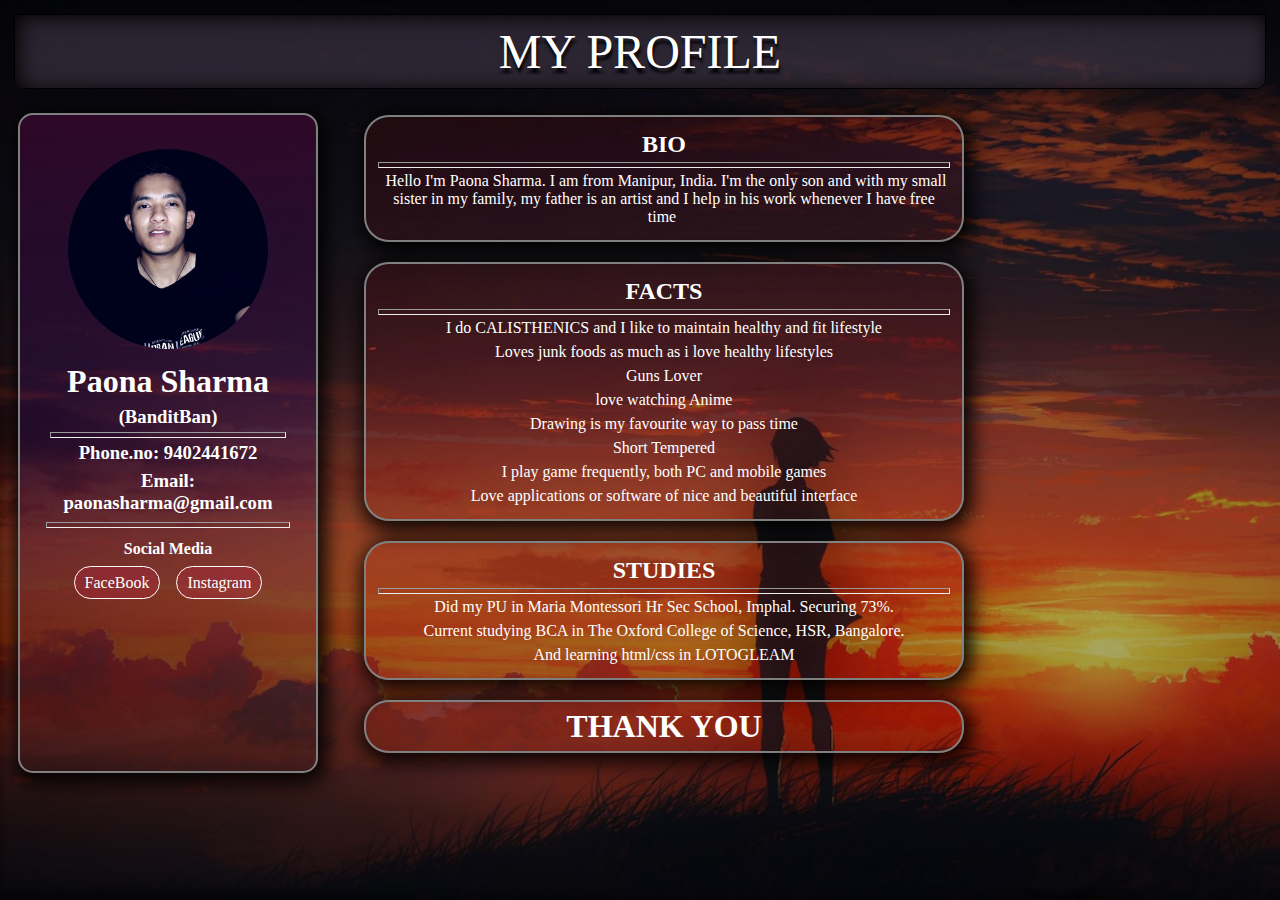
==== projects/My_Profile/index.html @ f9120962 "my-profile updated" ====
<!DOCTYPE html>
<html>
	<head>
		<meta name="viewport" content="width=device-width initial-scale=1.0">
		<title>ABOUT MYSELF</title>
		<link rel="stylesheet" type="text/css" href="./css/style.css">
		</head>
	<body>
	<div class="container">
			<div class="main">
					<p> MY PROFILE </p>
				</div>
				<audio autoplay>  
					<source  src="./assets/audio/Kamado Tanjirou no Uta.mp3" type="audio/mpeg">  
				</audio>  
			<div class="indexcontent">
				<div class="index">
					<div class="dp">
						<div class="hover">
							
						</div>
						<img onmouseenter="nextimg()" onmouseleave="previmg()" id="dp1" src="./assets/image/dp1.jpeg">
						<img id="dp2" src="./assets/image/dp2.jpg">
						<!--<button onclick="settitle()">set</button>-->
						<!--<button onclick="removetitle()">remove</button>-->
						<div class="dptext">
							<h1>Paona Sharma</h1>
							<h3>(BanditBan)</h3>
							<hr/>					
							<h3>Phone.no: 9402441672</h3>
							<h3>Email: paonasharma@gmail.com</h3>
						</div>
						<hr/>
						<div class="contact">	
							<ul>
								<h4>Social Media</h4>
								<li><a href="https://www.facebook.com/profile.php?id=100005019318935" target=".blank">FaceBook</a></li>
								<li><a href="https://www.instagram.com/paonaphurai/" target=".blank">Instagram</a></li>
							</ul>
						</div>
					</div>
				</div>
				
				<div class="content">
					<div class="bio">
						<h2>BIO</h2>
						<hr/>
						<p><font color="#fff">Hello I'm Paona Sharma. I am from Manipur, India. I'm the only son and with my small sister in my family, my father is an artist and I help in his work whenever I have free time</font></p>	
					</div>
					<div class="interest">
						<h2>FACTS</h2>
						<hr/>
						<p>I do CALISTHENICS and I like to maintain healthy and fit lifestyle</p>
						<p>Loves junk foods as much as i love healthy lifestyles</p>
						<p>Guns Lover</p>
						<p>love watching Anime</p>
						<p>Drawing is my favourite way to pass time</p>
						<p>Short Tempered</p>
						<p>I play game frequently, both PC and mobile games</p>
						<p>Love applications or software of nice and beautiful interface</p>
					</div>
					<div class="studies">
						<h2>STUDIES</h2>
						<hr/>
						<p>Did my PU in Maria Montessori Hr Sec School, Imphal. Securing 73%.</p>
						<p> Current studying BCA in The Oxford College of Science, HSR, Bangalore.</p>
						<p>And learning html/css in LOTOGLEAM</p>
					</div>
					<div class="tq">
						<h1>THANK YOU</h1>
					</div>
				</div>
			</div>
	</div>
	<script src="./script.js"></script>
	</body>
</html>
---- projects/My_Profile/css/style.css ----
*{
	box-sizing:border-box;
	margin: 2px;
	padding: 2px;
	font-family: Century Gothic;
}
body{
	background-image:url(../assets/image/sunset-view-anime.jpg);
	background-attachment: fixed;
	background-size: cover;
	text-align: center;
}

.main{
	position:relative;
	font-size: -webkit-xxx-large;
    text-shadow: 1px 5px 3px black;
	color:#fff;
	border:1px solid black;
	border-bottom-right-radius: 10px;
	border-bottom-left-radius: 10px;
	background-color:#65586f61;
    box-shadow: 3px 5px 19px 6px black;
	box-shadow: inset 3px 2px 20px 0px black;
	padding-bottom:5px;
	padding-top:5px;
}



.indexcontent{
	display:flex;
	margin-top: 20px;
}
.content{
	display:block;
	margin:auto;
	margin-left:40px;
}
.bio{
	color:white;
	background-color:rgba(255, 0, 0, 0.08);
	width: 600px;
	border: 2px solid gray;
	padding:10px;
	margin-bottom:20px;
	border-radius: 25px;
	box-shadow: 3px 5px 19px 6px #000000de;
}
.bio:hover{
	background-color:#0089ff24;
	box-shadow: inset 3px  2px 20px 0px black;
}
.interest{
	color: #fff;
	background-color:rgba(255, 0, 0, 0.08);
	box-shadow: 3px 5px 19px 6px #000000de;
	border: 2px solid gray;
	border-radius: 25px;
	width: 600px;
	
	margin-bottom:20px;
	padding:10px;
}
.interest:hover{
	background-color:#0089ff24;
	box-shadow: inset 3px 2px 20px 0px black;
}
.studies{
	color: #fff;
	background-color:rgba(255, 0, 0, 0.08);
	box-shadow: 3px 5px 19px 6px #000000de;
	border: 2px solid gray;
	border-radius: 25px;
	width: 600px;
	margin-bottom:20px;
	padding:10px;
}
.studies:hover{
	background-color:#0089ff24;
	box-shadow: inset 3px 2px 20px 0px black;
}
.tq{
	color: #fff;
	background-color:rgba(255, 0, 0, 0.08);
	box-shadow: 3px 5px 19px 6px #000000de;
	border: 2px solid gray;
	border-radius: 25px;
	width: 600px;
	margin-bottom:20px;
}
.index{
	color: #fff;
	background-image: linear-gradient(#53063f7d, #1800773b, #00006300);
	box-shadow: 3px 5px 19px 6px #000000de;
	border: 2px solid gray;
	border-radius:15px;
	width: 300px;
	padding:20px;
}
.index:hover{
	background-color:#86000033;
	box-shadow: inset 3px 2px 20px 0px black;
}
#dp1{
	border-radius:50%;
	height:200px;
	width:200px;
	padding:0px;

}
#dp1:hover{
	box-shadow: 3px 5px 19px 6px black;
	height:200;
	width:200;
	background-image:url("assets/dp2.jpg");
}
#dp2{
	display:none;
}
.contact ul h4{
	color:#fff;
	margin-bottom:10px;
}
.contact ul li{
	display:inline-block;
}
.contact ul li a{
	color: #fff;
	padding: 7px 10px;
	border: 1px solid #fff;
	border-radius: 25px;
	text-decoration: none;
	background-color:#d01f503d;
	animation-name: y;
	animation-duration:40s;
	animation-iteration-count:infinite;
}
@keyframes y{
	from{
		background-color:rgba(73, 1, 1, 0.575);
	}
	to{
		background-color:rgba(2, 2, 77, 0.74);
	}
}
.contact a:hover{
	background-color:#fff;
	color:black;
}
@media screen and (max-width:1000px){
	*{
		margin:auto;
		color:#fff;
		font-family:bold;
		padding:0.5px;
	}
	.indexcontent{
		display:block;
	}
	.main{
		margin:auto;
		width:100%;
		margin-bottom:50px;
	}
	.index{

		width:90%;
		margin-bottom:50px;
	}
	.content{
		font-size:20px;
		margin:auto;
		display:block;
	}
	.bio{
		width:90%;
	}
	.interest{
		width:90%;
	}
	.studies{
		width:90%;
	}
	.tq{
		width:90%;
	}
}
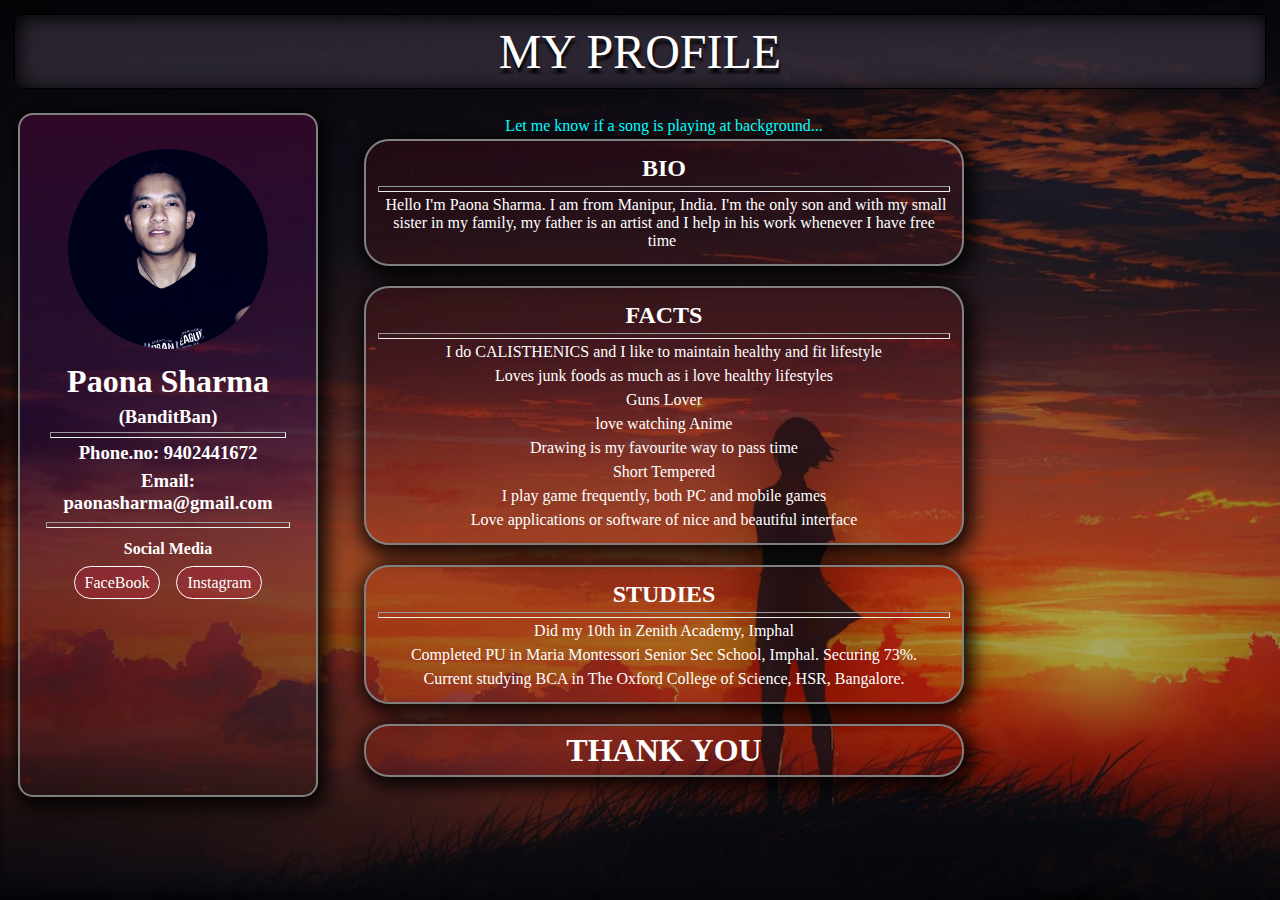
==== commit ca238659: "added social media buttons" ====
--- a/projects/My_Profile/index.html
+++ b/projects/My_Profile/index.html
@@ -42,6 +42,7 @@
 				</div>
 				
 				<div class="content">
+					<p style="color: aqua;">Let me know if a song is playing at background...</p>
 					<div class="bio">
 						<h2>BIO</h2>
 						<hr/>
@@ -62,9 +63,9 @@
 					<div class="studies">
 						<h2>STUDIES</h2>
 						<hr/>
-						<p>Did my PU in Maria Montessori Hr Sec School, Imphal. Securing 73%.</p>
+						<p>Did my 10th in Zenith Academy, Imphal</p>
+						<p>Completed PU in Maria Montessori Senior Sec School, Imphal. Securing 73%.</p>
 						<p> Current studying BCA in The Oxford College of Science, HSR, Bangalore.</p>
-						<p>And learning html/css in LOTOGLEAM</p>
 					</div>
 					<div class="tq">
 						<h1>THANK YOU</h1>
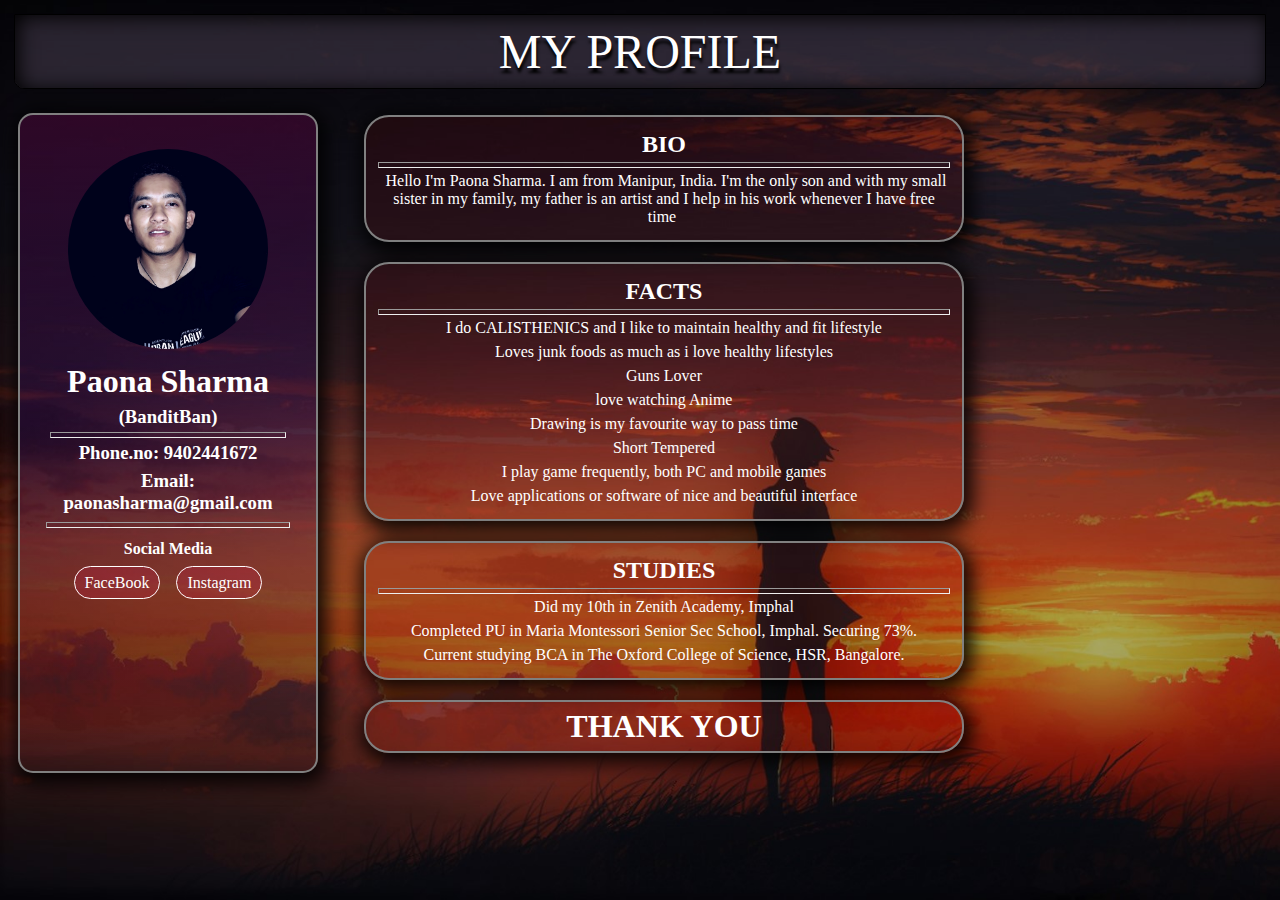
==== commit 870892c4: "removed a line" ====
--- a/projects/My_Profile/index.html
+++ b/projects/My_Profile/index.html
@@ -42,7 +42,7 @@
 				</div>
 				
 				<div class="content">
-					<p style="color: aqua;">Let me know if a song is playing at background...</p>
+					<!-- <p style="color: aqua;">Let me know if a song is playing at background...</p> -->
 					<div class="bio">
 						<h2>BIO</h2>
 						<hr/>
@@ -73,6 +73,6 @@
 				</div>
 			</div>
 	</div>
-	<script src="./script.js"></script>
+	<script type="text/javascript" src="./script.js"></script>
 	</body>
 </html>